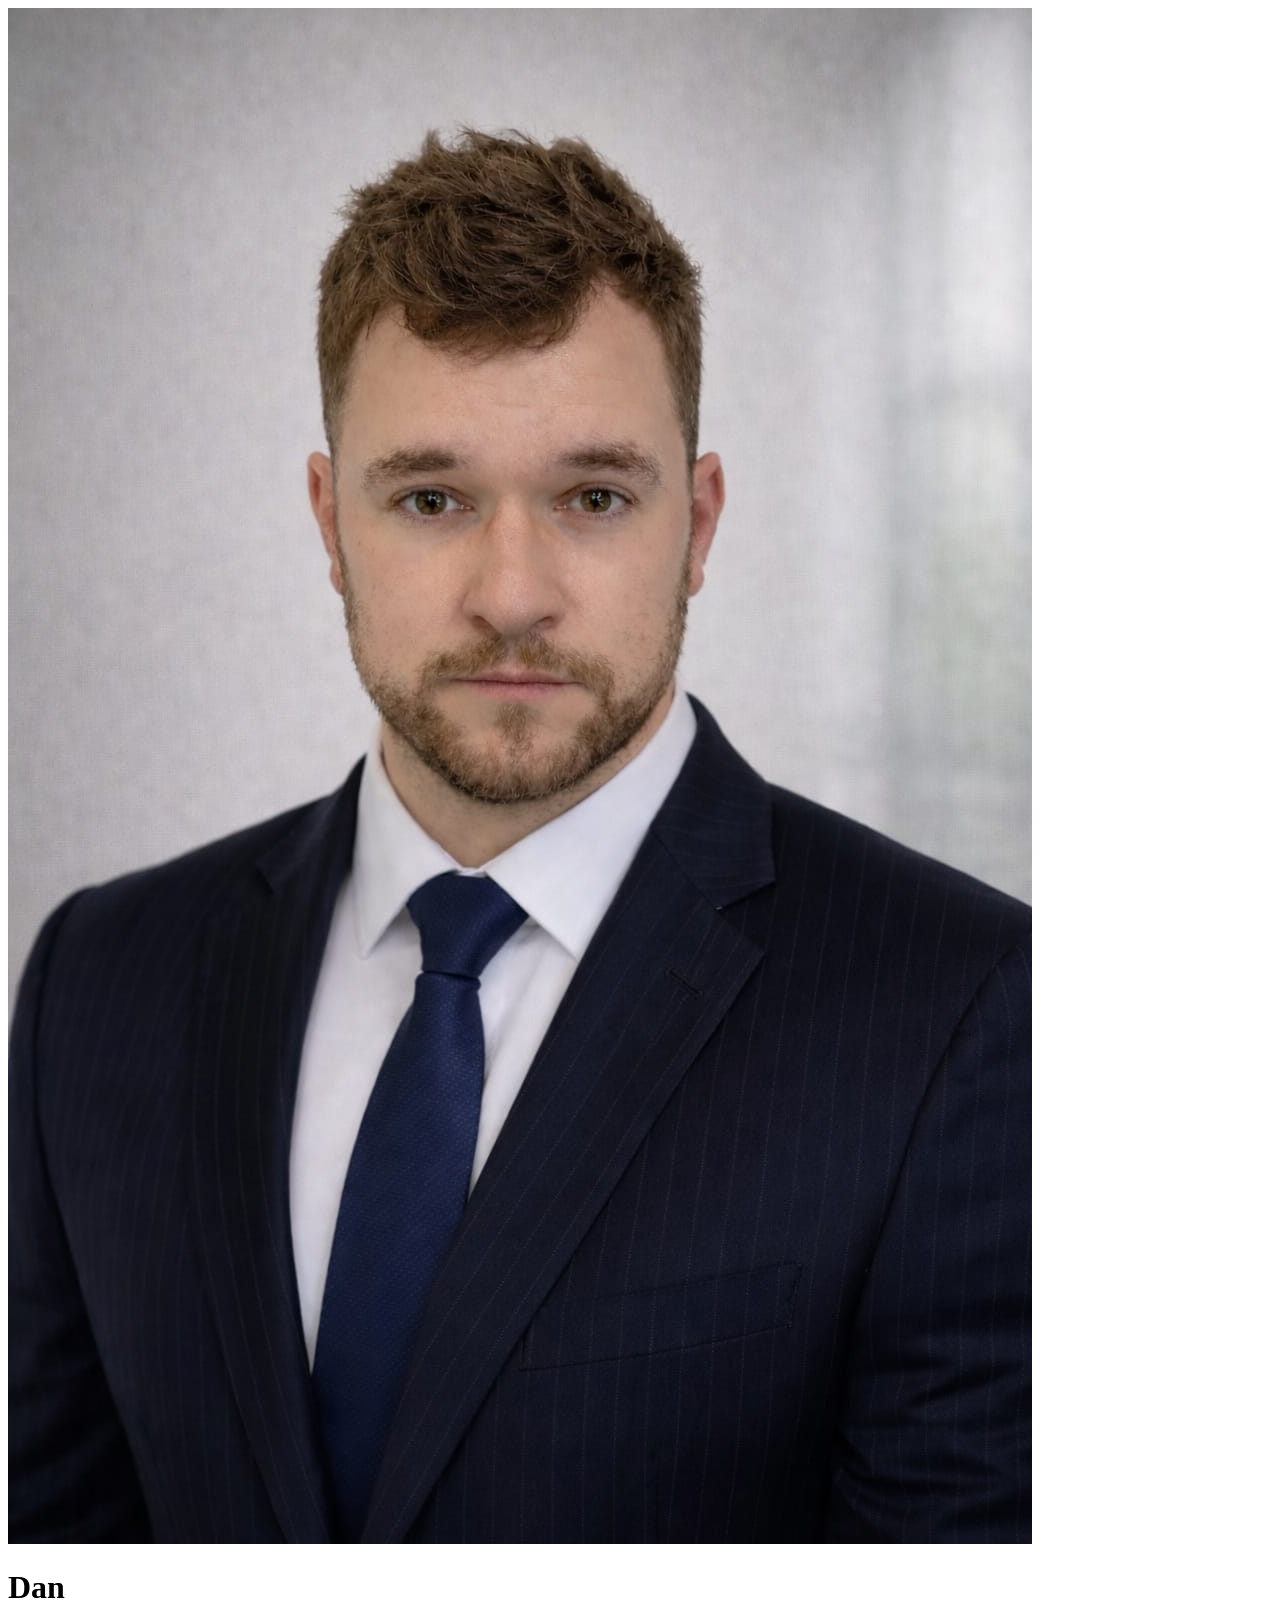
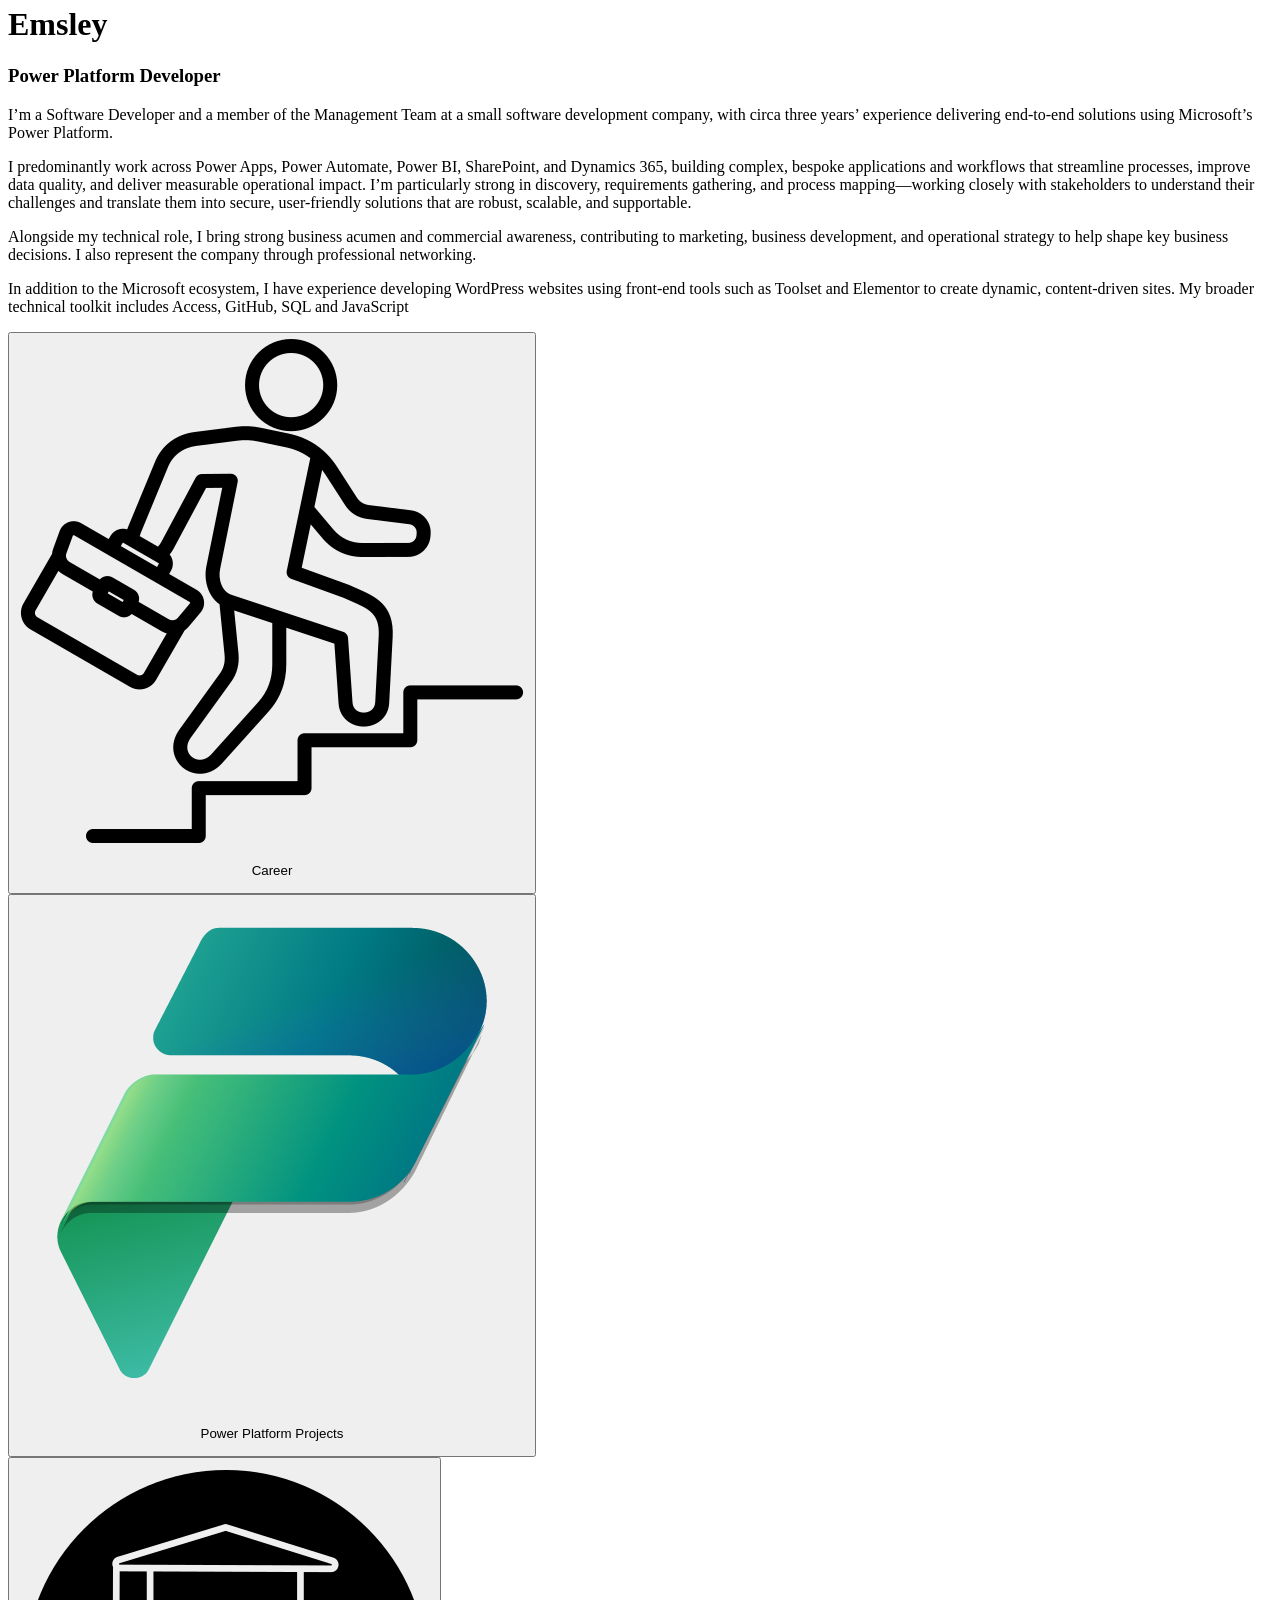
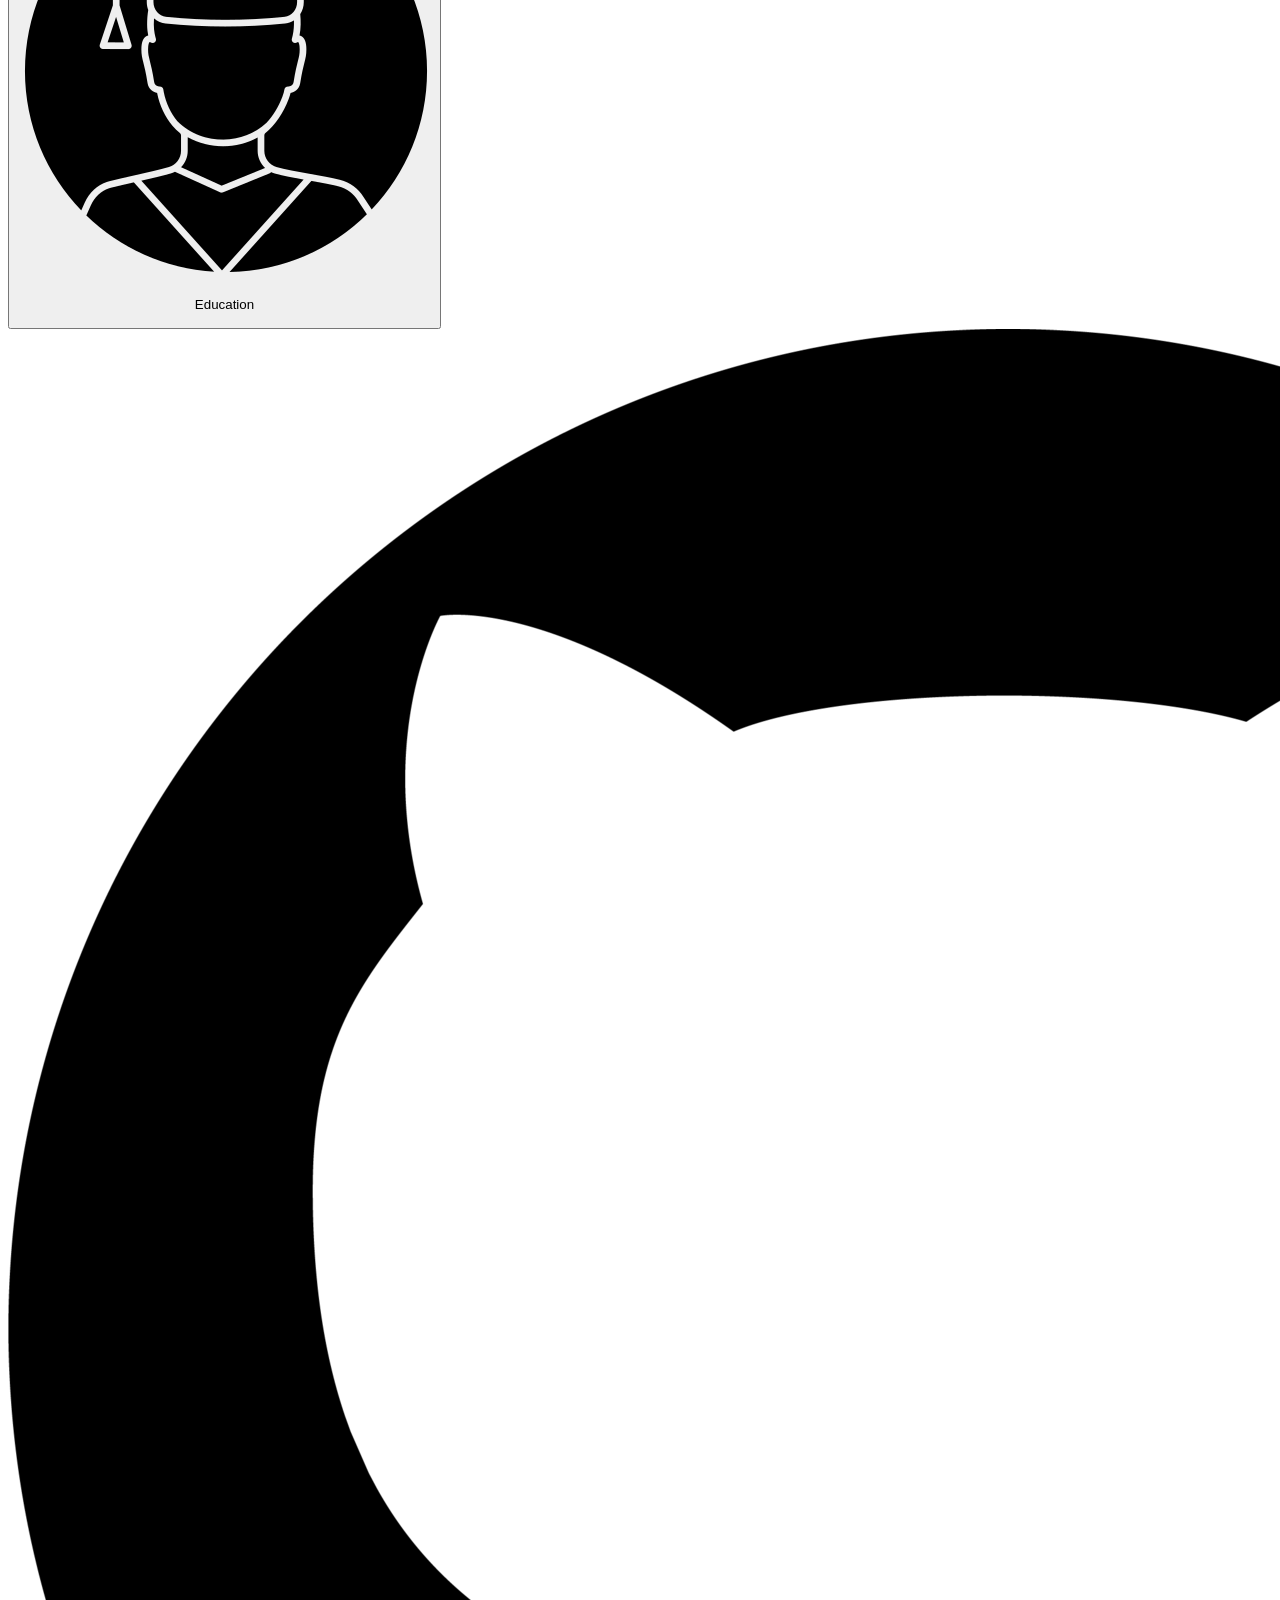
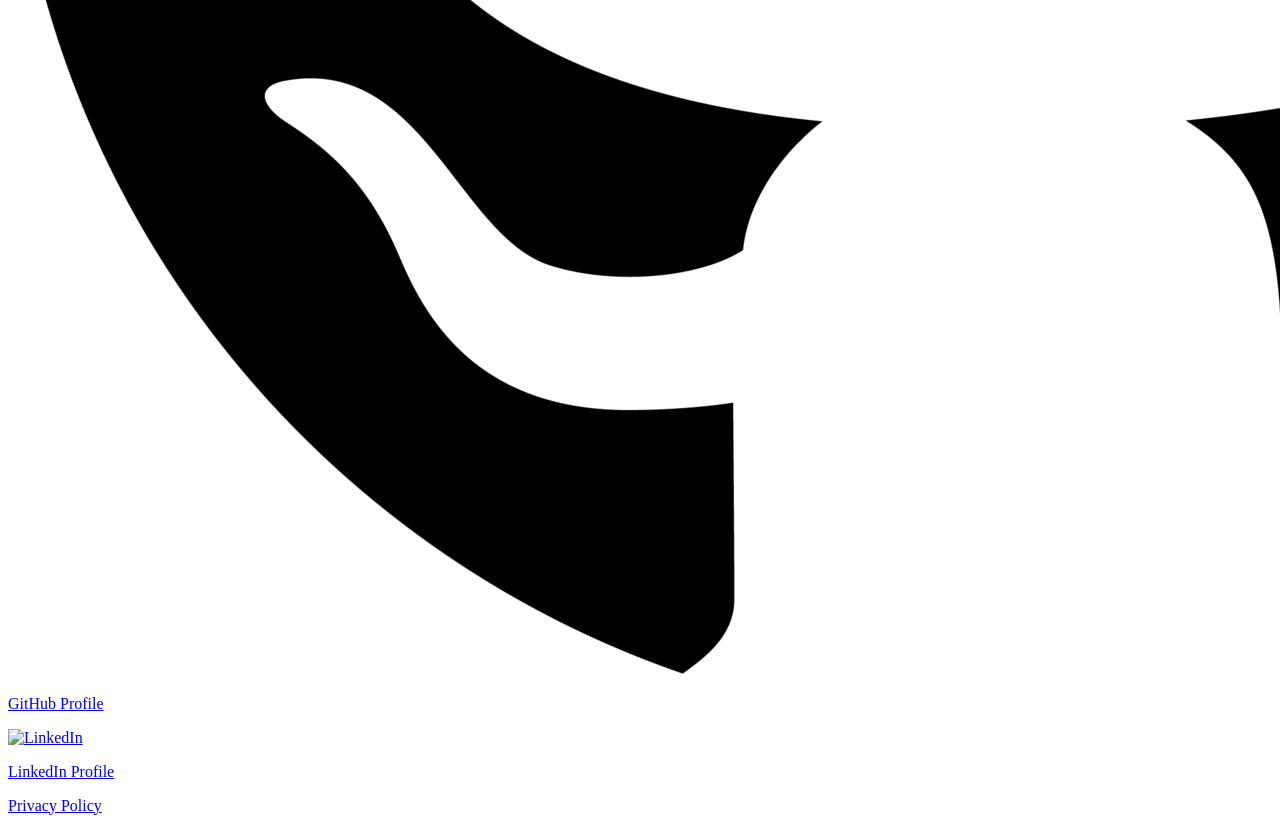
==== index.html @ 3714321c "homepage to index" ====
﻿<!DOCTYPE html>
<html lang="en">
<head>
    <meta charset="UTF-8">
    <meta name="viewport" content="width=device-width, initial-scale=1.0">
    <title>Home Page</title>
    <link rel="stylesheet" href="/styles/carousel.css">
    <link rel="stylesheet" href="/styles/styles.css">


    

    <!-- Microsoft Clarity -->
    <script type="text/javascript">
    (function(c,l,a,r,i,t,y){
        c[a]=c[a]||function(){(c[a].q=c[a].q||[]).push(arguments)};
        t=l.createElement(r);t.async=1;t.src="https://www.clarity.ms/tag/"+i;
        y=l.getElementsByTagName(r)[0];y.parentNode.insertBefore(t,y);
    })(window, document, "clarity", "script", "us4vp5khau");
    </script>

</head>
<body>
    <div class="container">
        <div class="top-content">
            <div class="text-box box1">
                <div class="profile-container">
                    <img src="Images/profile.jpeg" alt="Profile image" class="profile-image">
                </div>

                <div class="homeHeadings">
                    <h1 class="heading">Dan<br>Emsley</h1>
                    <h3 class="sub-heading">Power Platform Developer</h3>
                </div>
            </div>

            <div class="text-box box2">
                <p>I’m a Software Developer and a member of the Management Team at a small software development company, with circa three years’ experience delivering end-to-end solutions using Microsoft’s Power Platform.</p>
                <p>I predominantly work across Power Apps, Power Automate, Power BI, SharePoint, and Dynamics 365, building complex, bespoke applications and workflows that streamline processes, improve data quality, and deliver measurable operational impact. I’m particularly strong in discovery, requirements gathering, and process mapping—working closely with stakeholders to understand their challenges and translate them into secure, user-friendly solutions that are robust, scalable, and supportable.</p>
                <p>Alongside my technical role, I bring strong business acumen and commercial awareness, contributing to marketing, business development, and operational strategy to help shape key business decisions. I also represent the company through professional networking.</p>
                <p>In addition to the Microsoft ecosystem, I have experience developing WordPress websites using front-end tools such as Toolset and Elementor to create dynamic, content-driven sites. My broader technical toolkit includes Access, GitHub, SQL and JavaScript</p>
            </div>
        </div>

        <div class="horizontal-line"></div>

        
        <div class="image-links">
            <div class="link-box">
                <button type="button" title="View my Career History" class="content-loader" data-file="career.html" id="career-button">
                    <img src="Images/mentorship.png" alt="Career">
                    <p class="mobileLabels">Career</p>
                </button>
            </div>
             
            <div class="link-box">
                <button type="button" title="View my Power Platform Projects" class="content-loader" data-file="PowerPlatform.html" id="power-button">
                    <img src="Images/PowerPlatform.png" alt="Power Platform Projects">
                    <p class="mobileLabels">Power Platform Projects</p>
                </button>
            </div>

            <div class="link-box">
                <button type="button" title="View my Education" class="content-loader" data-file="education.html" id="education-button">
                    <img src="Images/Education2edit.png" alt="Education">
                    <p class="mobileLabels">Education</p>
                </button>
            </div>

            <div class="link-box">
                <a href="https://github.com/Emsley1d" target="_blank" rel="noopener noreferrer" title="Visit my GitHub profile">
                    <img src="Images/github-seeklogo.png" alt="GitHub">
                    <p class="mobileLabels">GitHub Profile</p>
                </a>
            </div>

            <div class="link-box">
                <a href="https://www.linkedin.com/in/danemsley/" target="_blank" rel="noopener noreferrer" title="View my LinkedIn profile">
                    <img src="Images/Li-In-BugEdit.png" alt="LinkedIn">
                    <p class="mobileLabels">LinkedIn Profile</p>
                </a>
            </div>

            <!-- 
            <div class="link-box">
                <button type="button" title="View my General Assembly Projects" class="content-loader" data-file="GAProjects.html" id="GA-button">
                    <img src="Images/GANew2.png" alt="General Assembly Projects">
                </button>
            </div>
            -->

        </div>

        <div class="horizontal-line">
        </div>

        <div id="content-pane">
        <!-- Loaded content from career/education etc -->
        </div>

        <div class="policy">
            <p>
                <a href="#" 
                class="content-loader" 
                data-file="policy.html" 
                data-target="policy-content-pane">
                Privacy Policy
            </a>
            </p>

            <div id="policy-content-pane"></div>

        </div>

     
        </div>

    </div>

    <script src="./Functions/content-pane.js" type="text/Javascript"></script>
    <script src="./Functions/collapsibleContainers.js" type="text/javascript"></script>
    <script src="./Functions/carousel.js" type="text/javascript"></script>


</body>
</html>
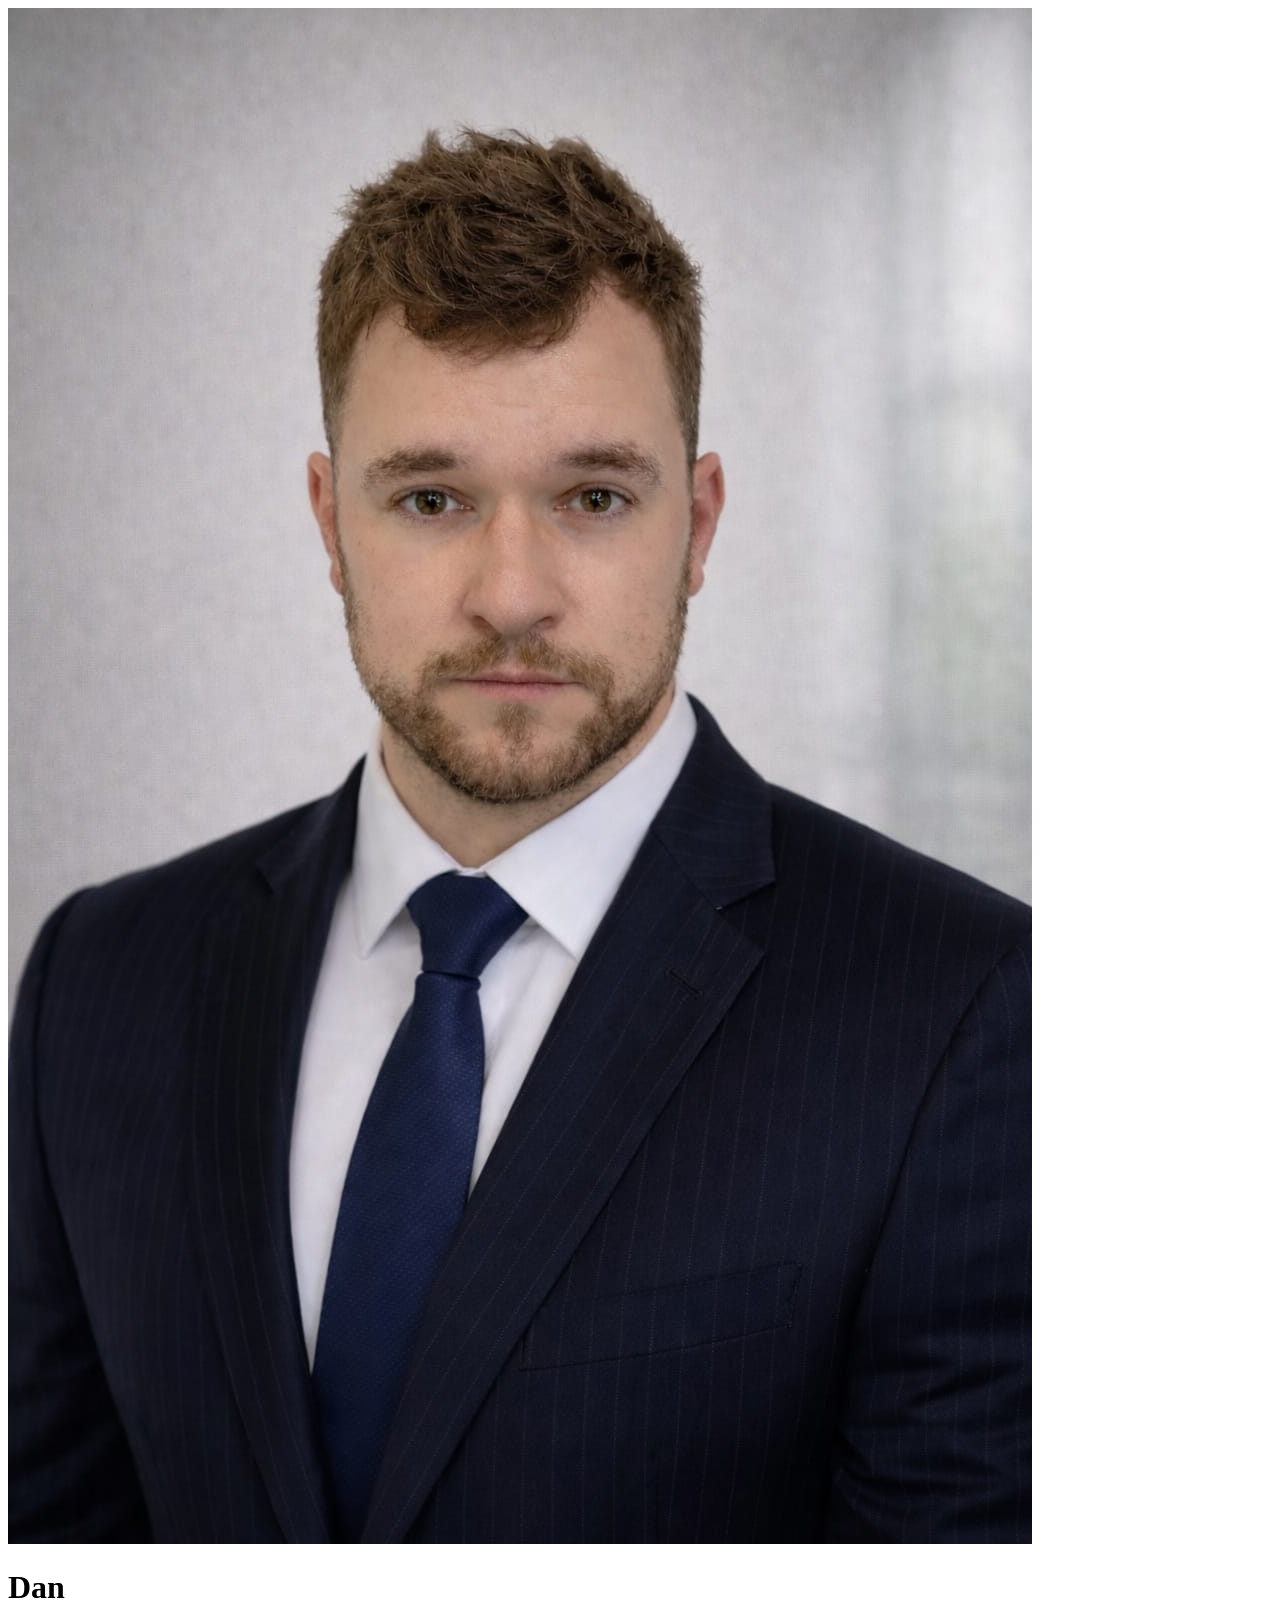
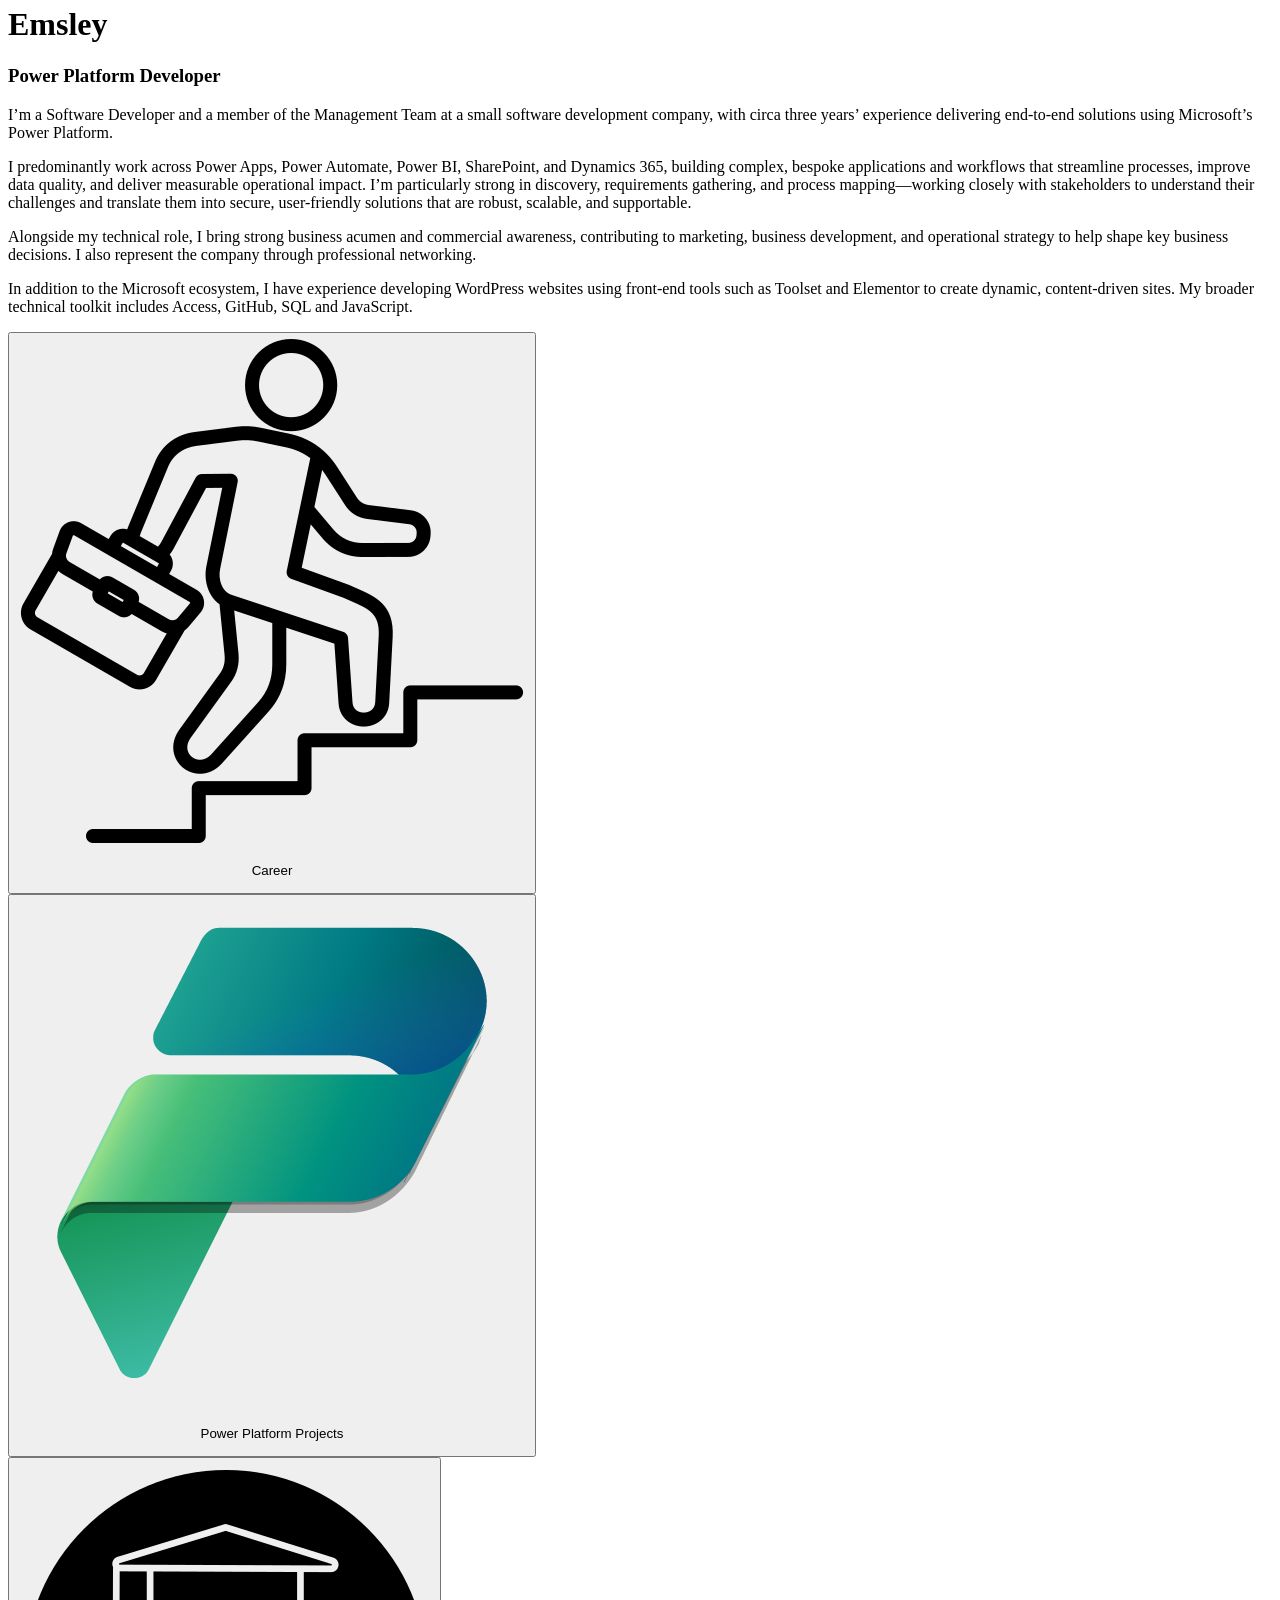
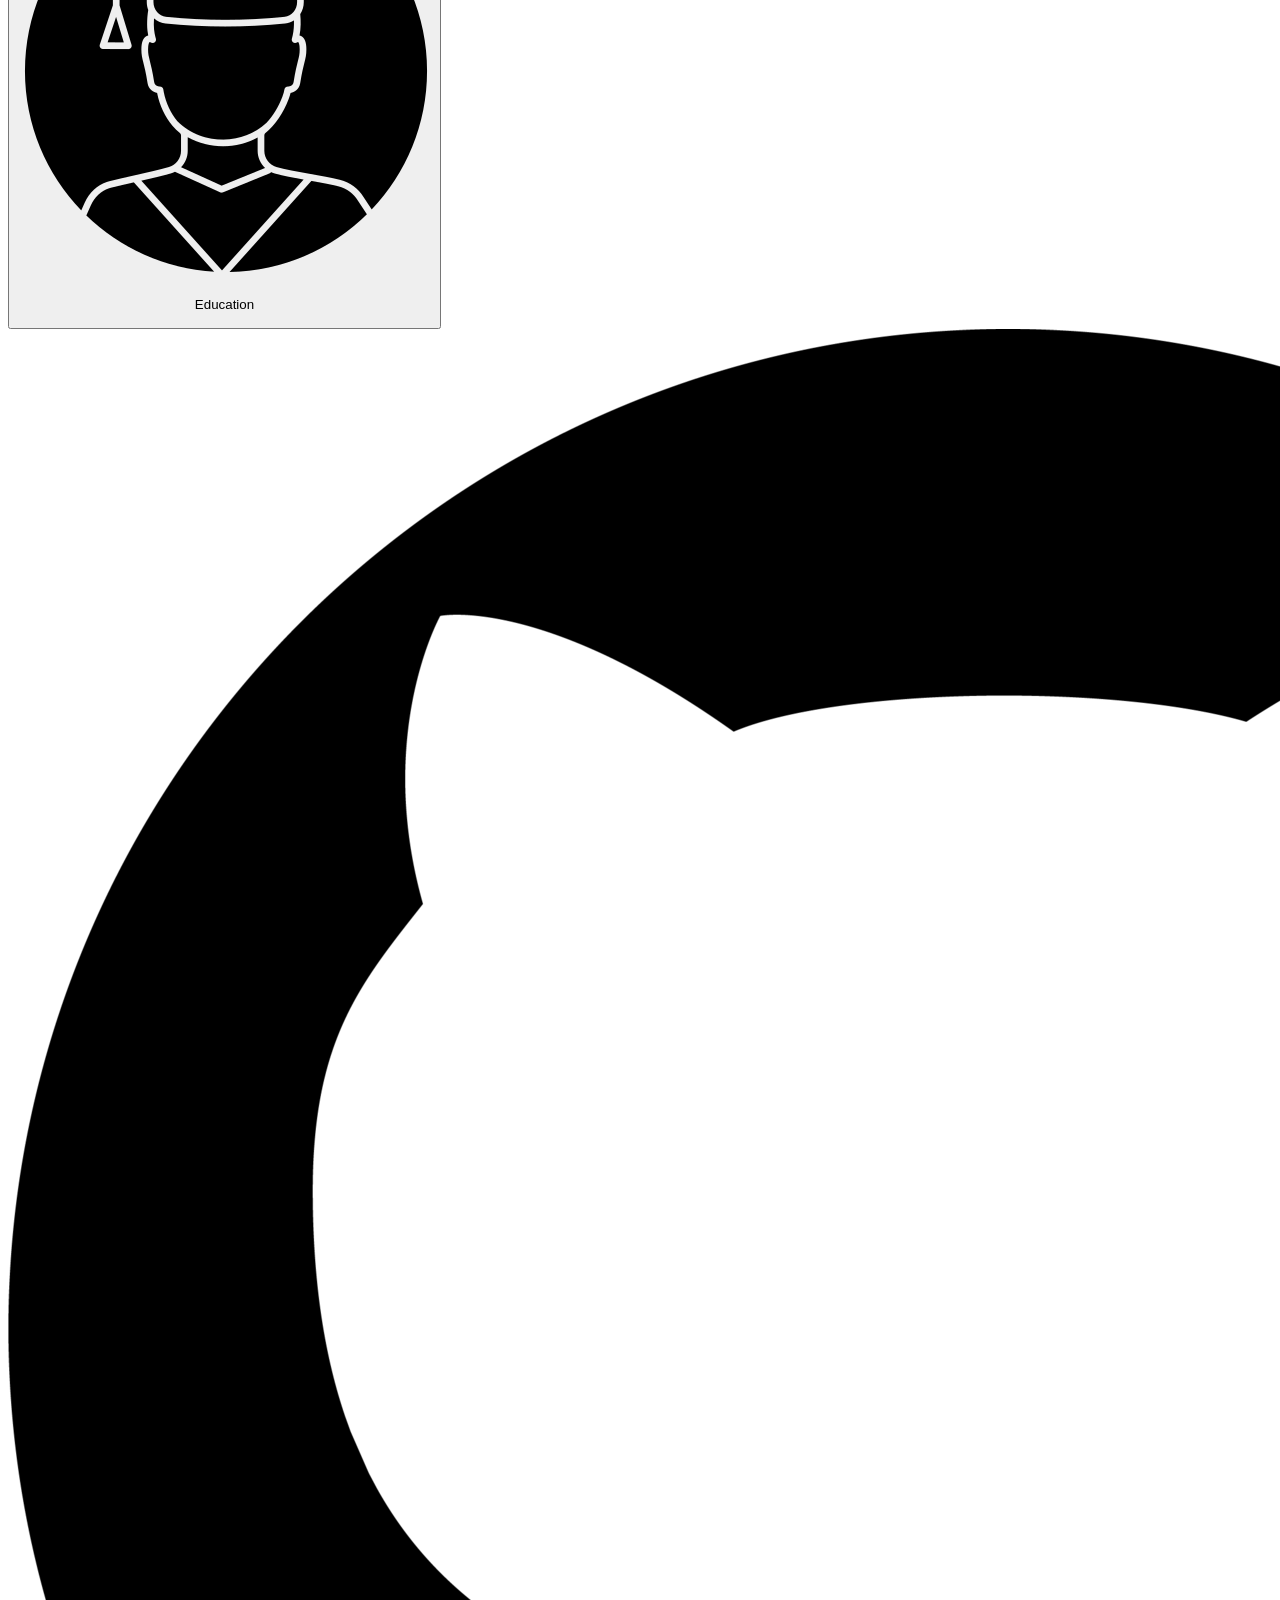
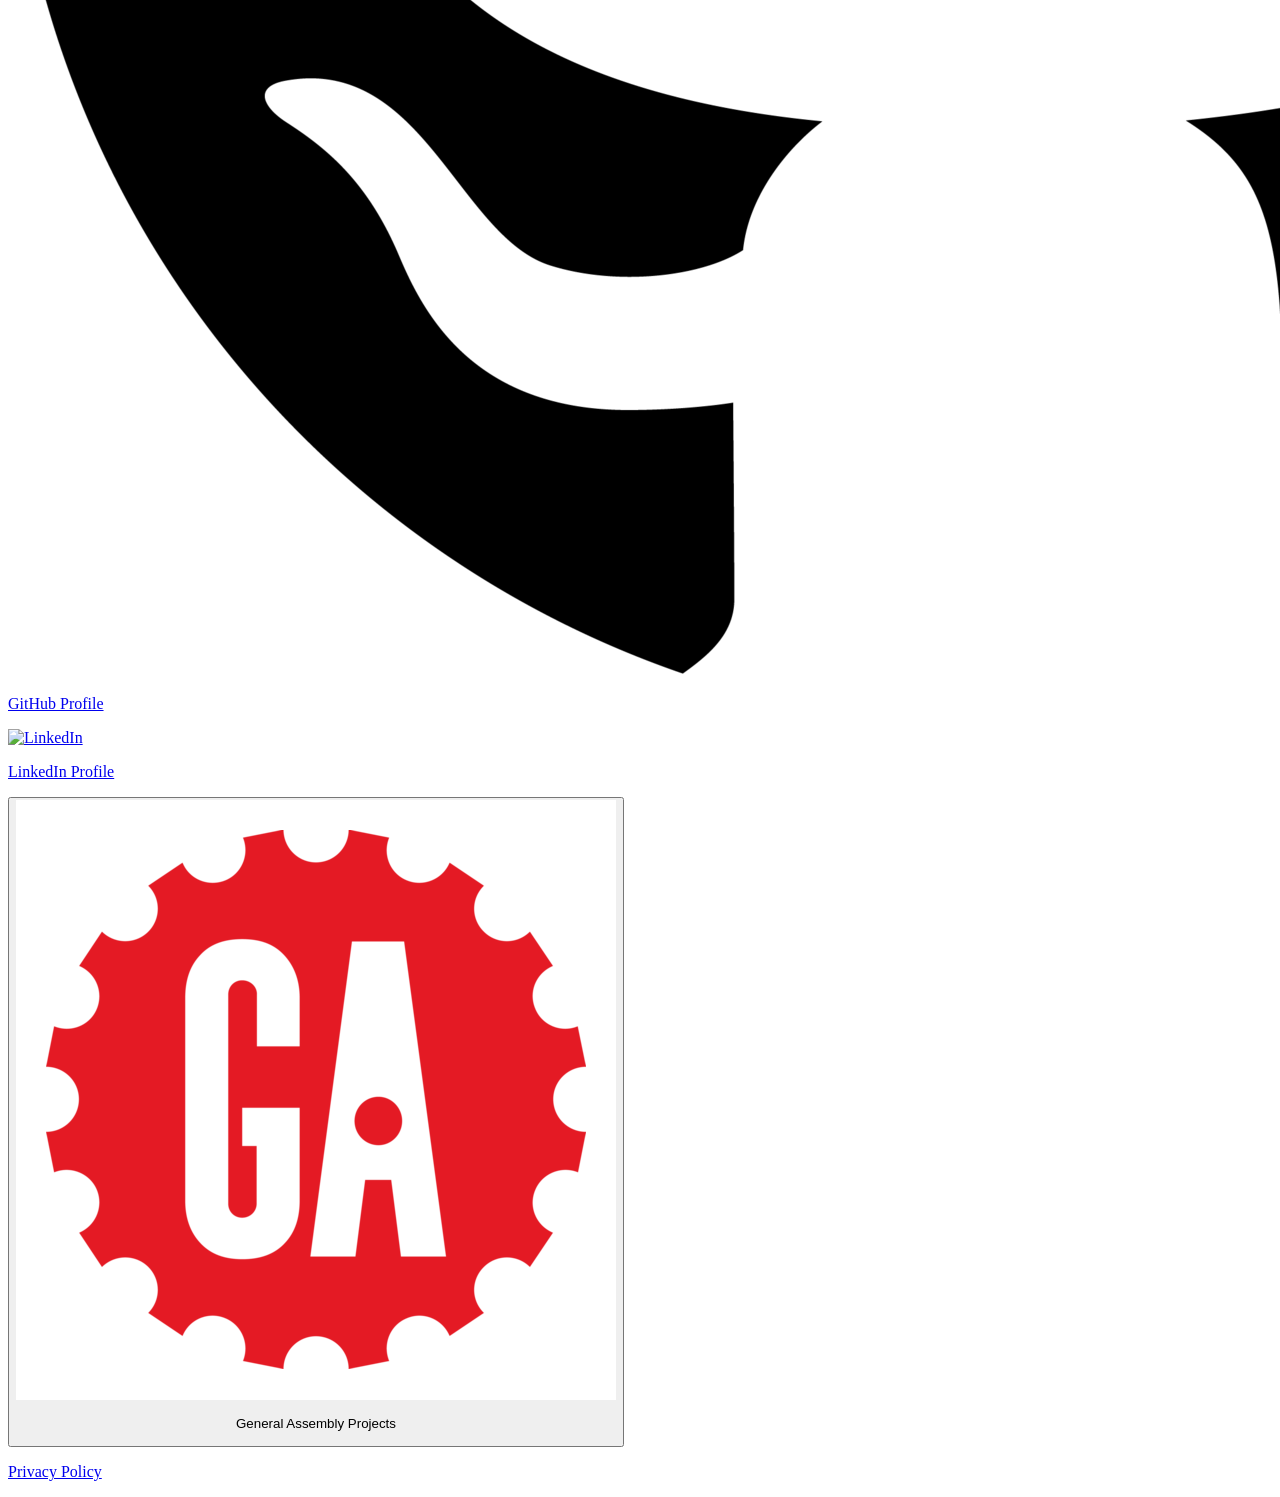
==== commit 1479e5b9: "css updates" ====
--- a/index.html
+++ b/index.html
@@ -38,7 +38,7 @@
                 <p>I’m a Software Developer and a member of the Management Team at a small software development company, with circa three years’ experience delivering end-to-end solutions using Microsoft’s Power Platform.</p>
                 <p>I predominantly work across Power Apps, Power Automate, Power BI, SharePoint, and Dynamics 365, building complex, bespoke applications and workflows that streamline processes, improve data quality, and deliver measurable operational impact. I’m particularly strong in discovery, requirements gathering, and process mapping—working closely with stakeholders to understand their challenges and translate them into secure, user-friendly solutions that are robust, scalable, and supportable.</p>
                 <p>Alongside my technical role, I bring strong business acumen and commercial awareness, contributing to marketing, business development, and operational strategy to help shape key business decisions. I also represent the company through professional networking.</p>
-                <p>In addition to the Microsoft ecosystem, I have experience developing WordPress websites using front-end tools such as Toolset and Elementor to create dynamic, content-driven sites. My broader technical toolkit includes Access, GitHub, SQL and JavaScript</p>
+                <p>In addition to the Microsoft ecosystem, I have experience developing WordPress websites using front-end tools such as Toolset and Elementor to create dynamic, content-driven sites. My broader technical toolkit includes Access, GitHub, SQL and JavaScript.</p>
             </div>
         </div>
 
@@ -81,13 +81,14 @@
                 </a>
             </div>
 
-            <!-- 
+            
             <div class="link-box">
                 <button type="button" title="View my General Assembly Projects" class="content-loader" data-file="GAProjects.html" id="GA-button">
                     <img src="Images/GANew2.png" alt="General Assembly Projects">
+                    <p class="mobileLabels">General Assembly Projects</p>
                 </button>
             </div>
-            -->
+            
 
         </div>
 
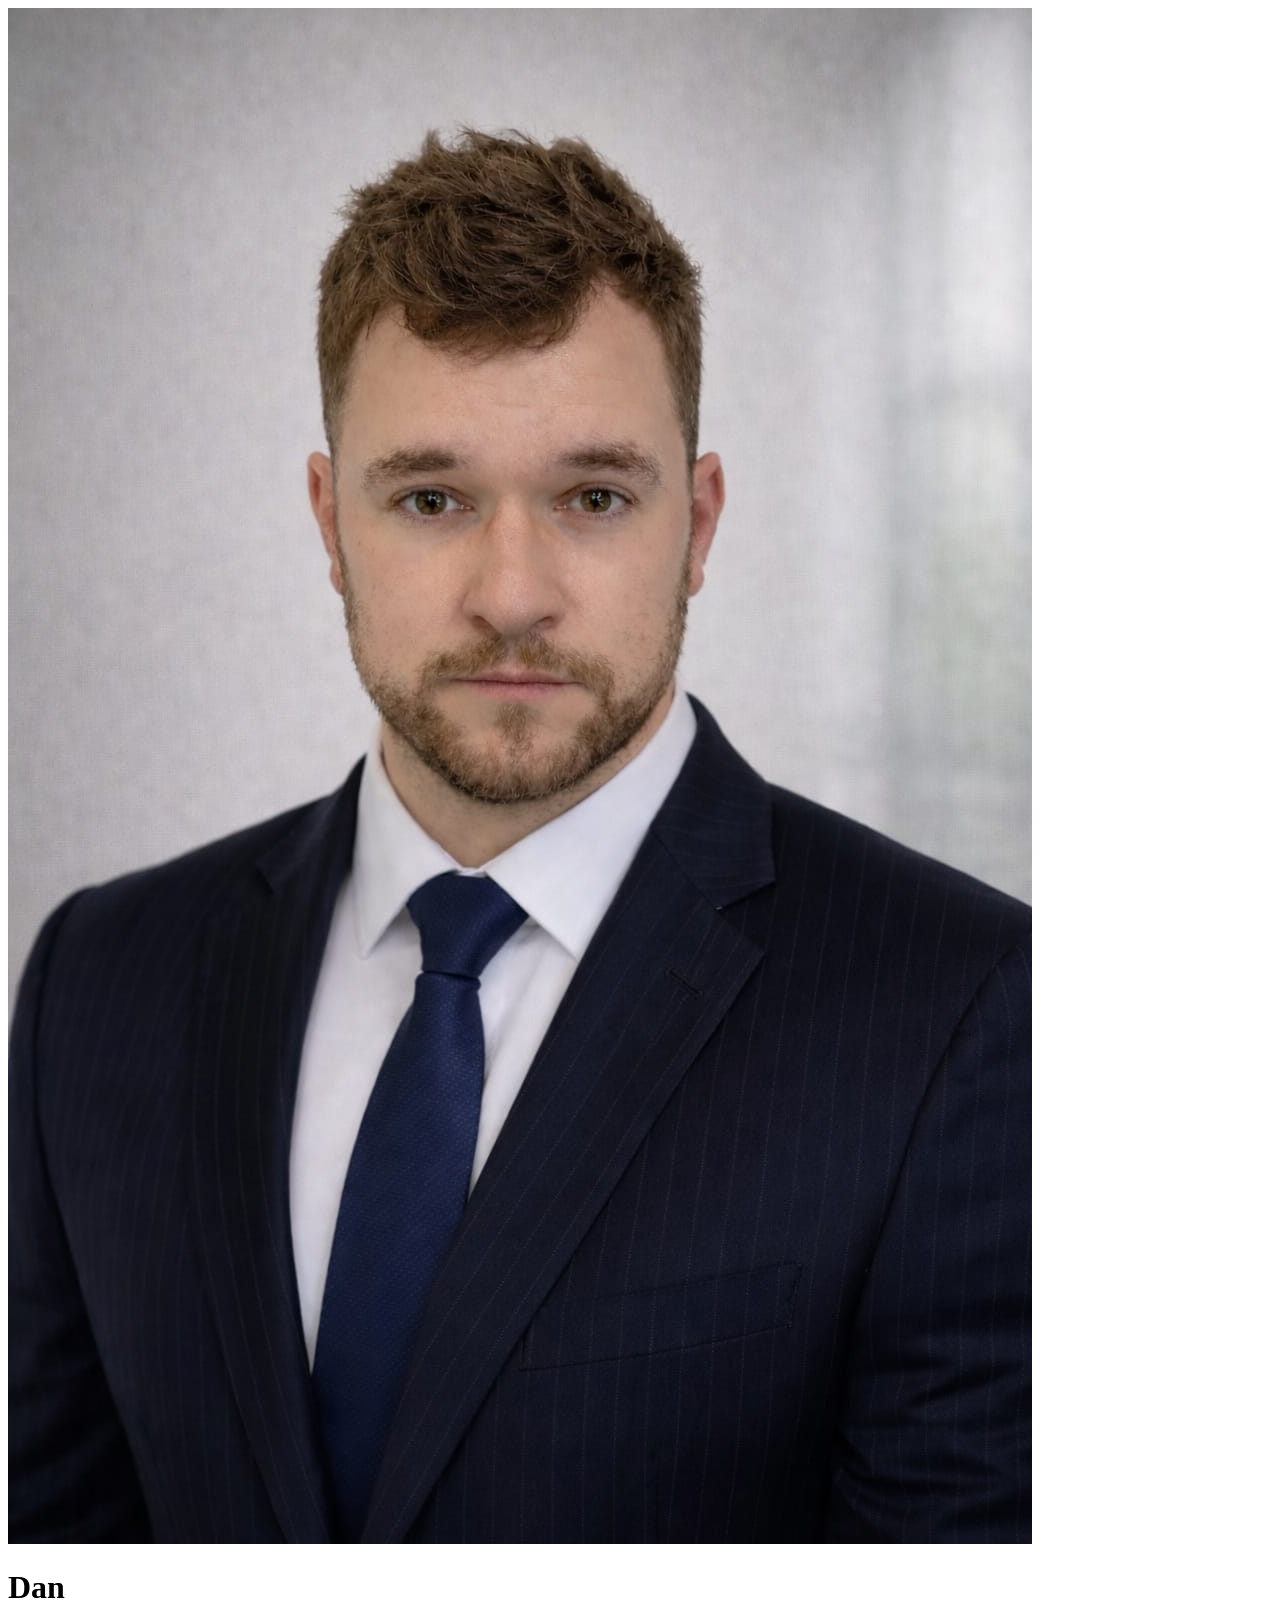
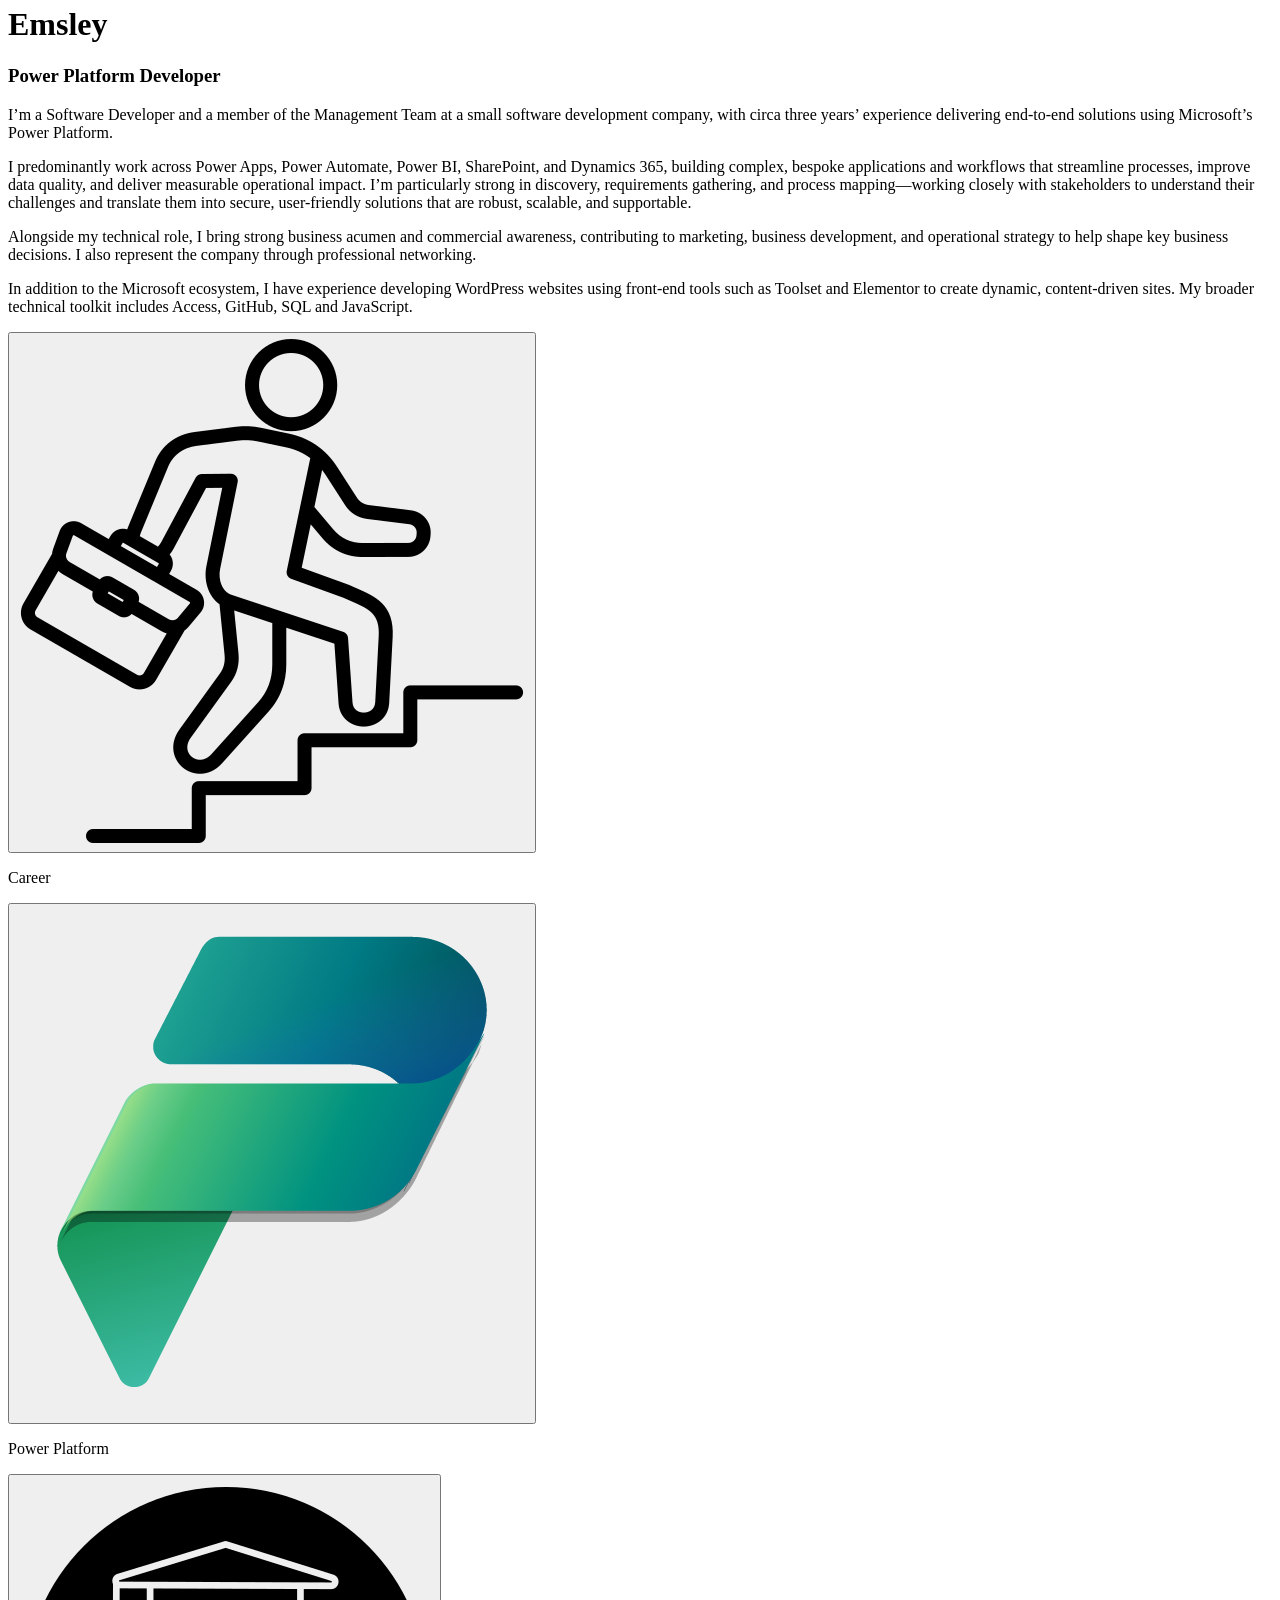
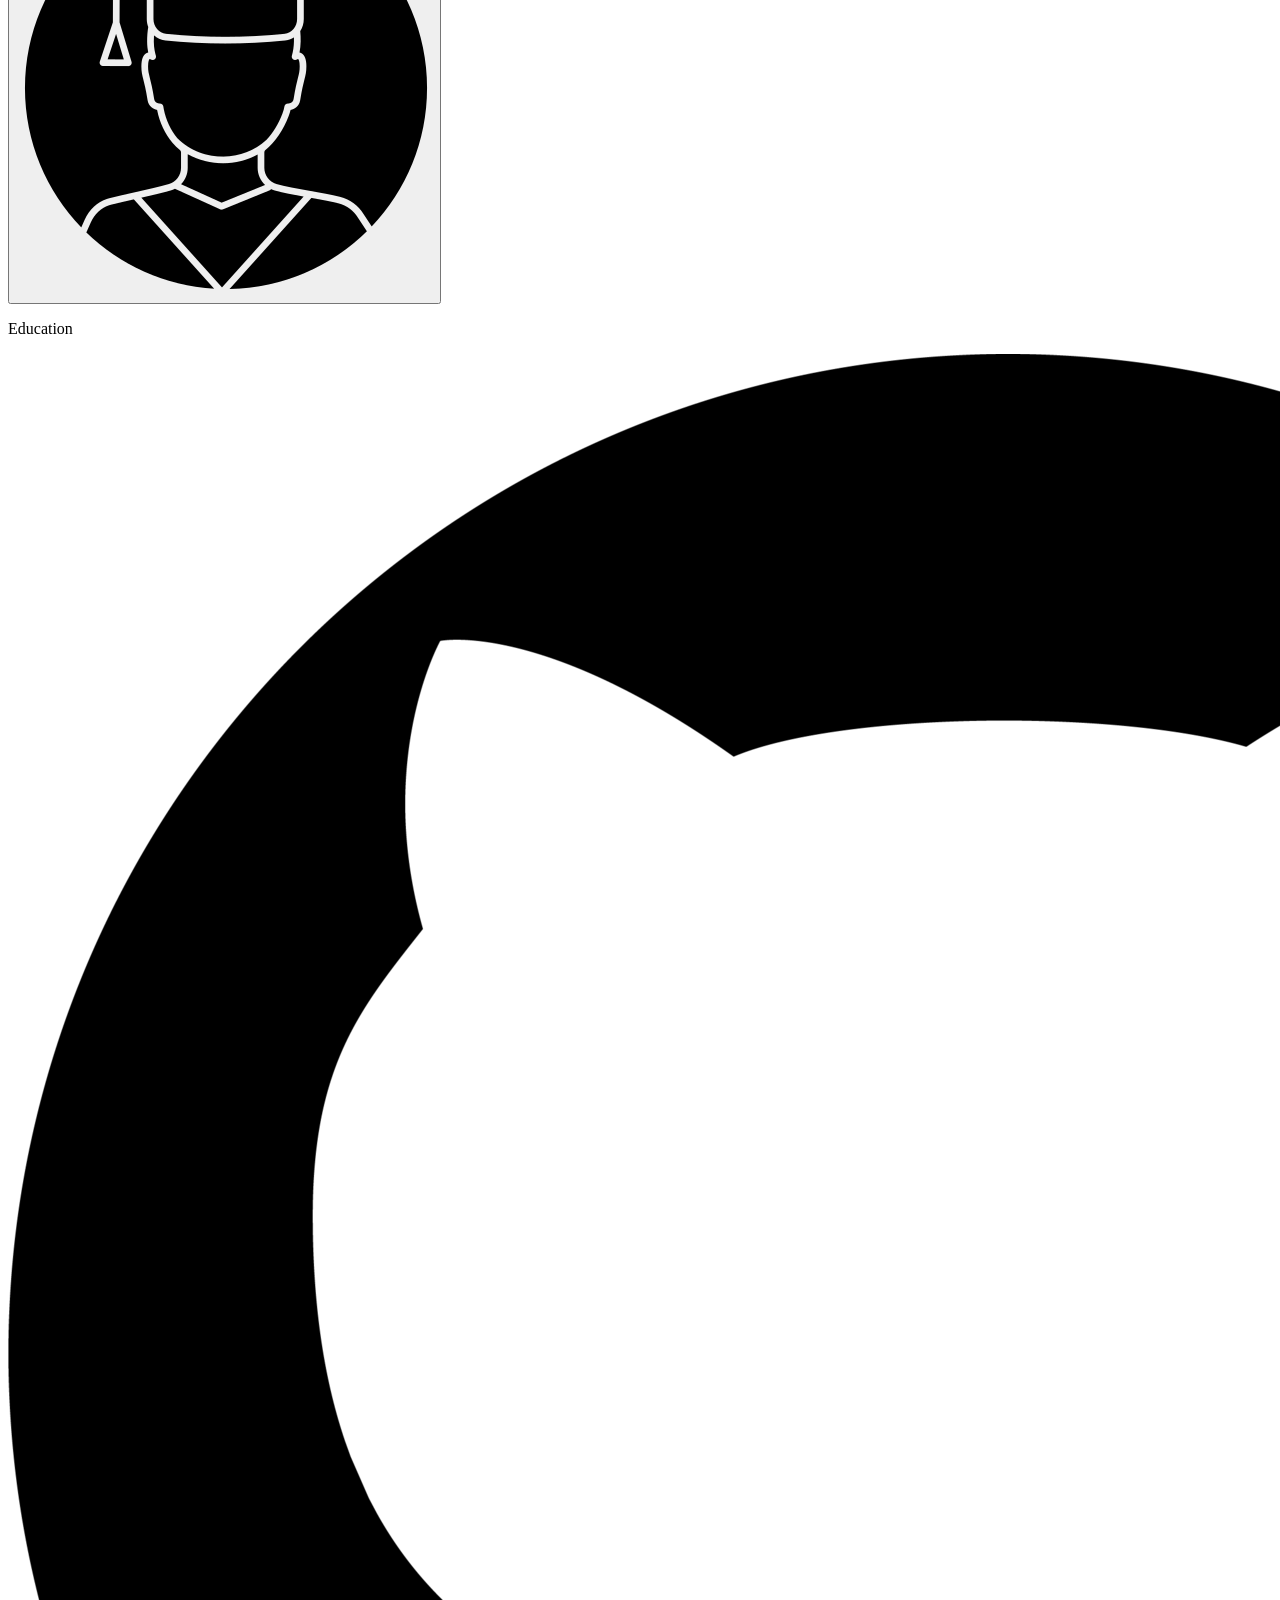
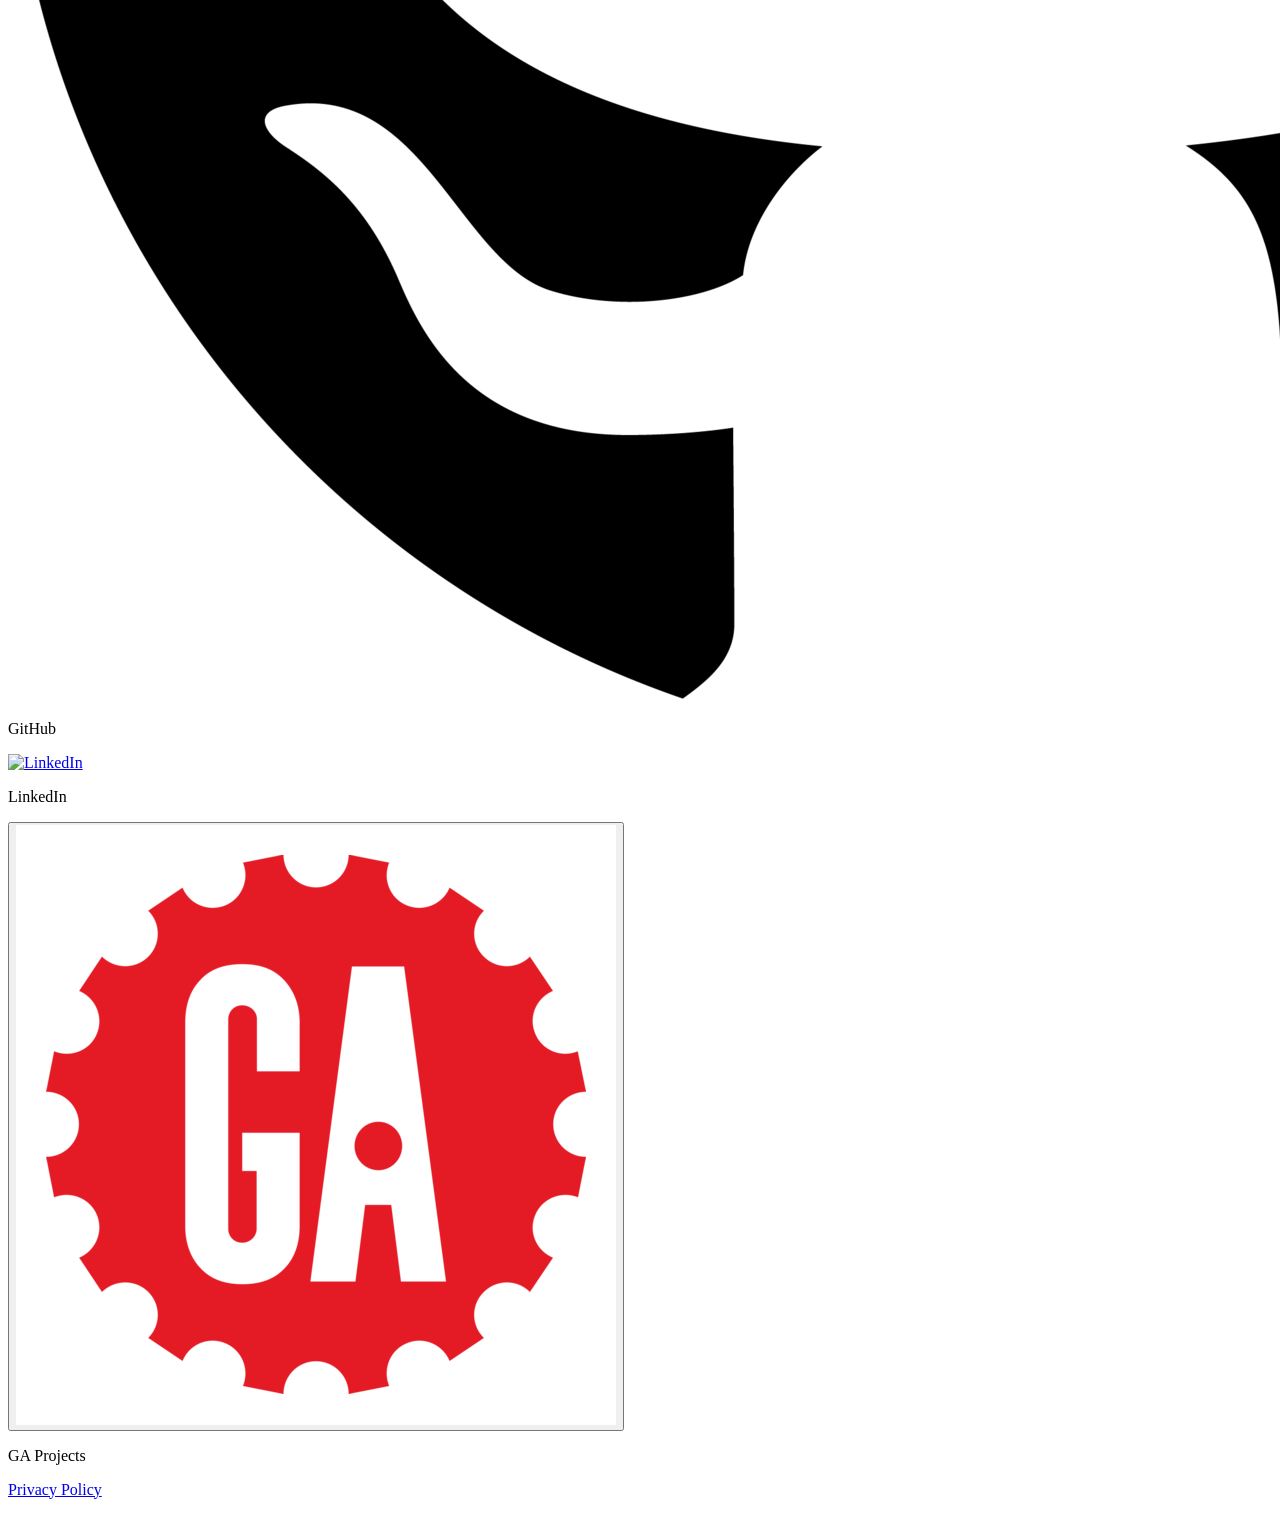
==== commit 6e48c69e: "icon labels added and small CSS changes" ====
--- a/index.html
+++ b/index.html
@@ -49,44 +49,44 @@
             <div class="link-box">
                 <button type="button" title="View my Career History" class="content-loader" data-file="career.html" id="career-button">
                     <img src="Images/mentorship.png" alt="Career">
-                    <p class="mobileLabels">Career</p>
                 </button>
+                <p class="iconLabels">Career</p>
             </div>
              
             <div class="link-box">
                 <button type="button" title="View my Power Platform Projects" class="content-loader" data-file="PowerPlatform.html" id="power-button">
                     <img src="Images/PowerPlatform.png" alt="Power Platform Projects">
-                    <p class="mobileLabels">Power Platform Projects</p>
                 </button>
+                <p class="iconLabels">Power Platform</p>
             </div>
 
             <div class="link-box">
                 <button type="button" title="View my Education" class="content-loader" data-file="education.html" id="education-button">
                     <img src="Images/Education2edit.png" alt="Education">
-                    <p class="mobileLabels">Education</p>
                 </button>
+                <p class="iconLabels">Education</p>
             </div>
 
             <div class="link-box">
                 <a href="https://github.com/Emsley1d" target="_blank" rel="noopener noreferrer" title="Visit my GitHub profile">
                     <img src="Images/github-seeklogo.png" alt="GitHub">
-                    <p class="mobileLabels">GitHub Profile</p>
                 </a>
+                <p class="iconLabels">GitHub</p>
             </div>
 
             <div class="link-box">
                 <a href="https://www.linkedin.com/in/danemsley/" target="_blank" rel="noopener noreferrer" title="View my LinkedIn profile">
                     <img src="Images/Li-In-BugEdit.png" alt="LinkedIn">
-                    <p class="mobileLabels">LinkedIn Profile</p>
                 </a>
+                <p class="iconLabels">LinkedIn</p>
             </div>
 
             
             <div class="link-box">
                 <button type="button" title="View my General Assembly Projects" class="content-loader" data-file="GAProjects.html" id="GA-button">
                     <img src="Images/GANew2.png" alt="General Assembly Projects">
-                    <p class="mobileLabels">General Assembly Projects</p>
                 </button>
+                <p class="iconLabels">GA Projects</p>
             </div>
             
 
@@ -124,4 +124,4 @@
 
 
 </body>
-</html>+</html>
